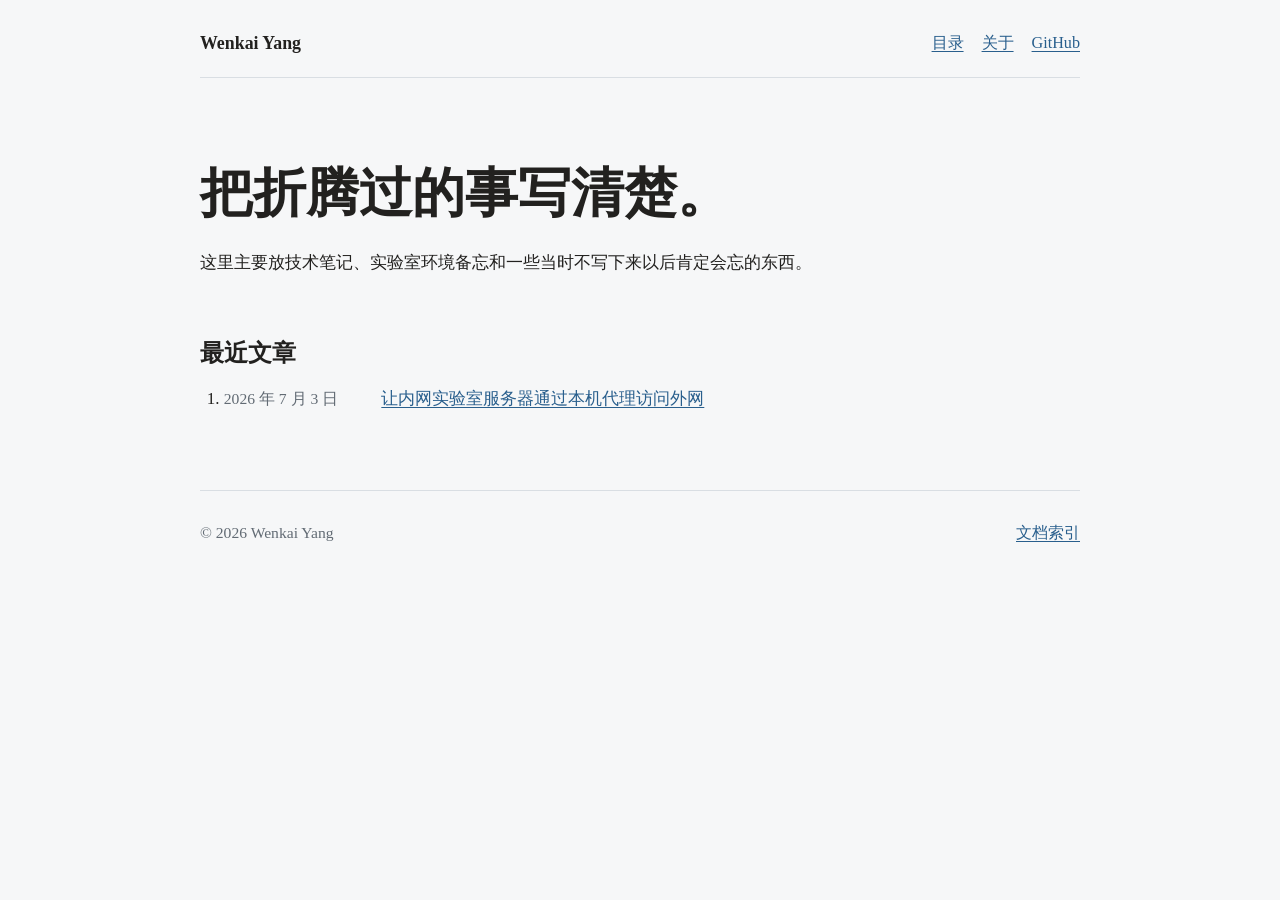
==== index.html @ f85a7700 "Build blog scaffold and polish first post" ====
<!doctype html>
<html lang="zh-CN">
<head>
  <meta charset="utf-8">
  <meta name="viewport" content="width=device-width, initial-scale=1">
  <title>Wenkai Yang 的博客</title>
  <meta name="description" content="技术笔记、实验记录和一点日常写作。">
  <link rel="stylesheet" href="/styles/site.css">
</head>
<body>
  <header class="site-header">
    <a class="brand" href="/">Wenkai Yang</a>
    <nav class="site-nav" aria-label="主导航">
      <a href="/toc.html">目录</a>
      <a href="/about.html">关于</a>
      <a href="https://github.com/ywk-ai" rel="me">GitHub</a>
    </nav>
  </header>

  <main class="page">
    <section class="intro">
      <h1>把折腾过的事写清楚。</h1>
      <p>这里主要放技术笔记、实验室环境备忘和一些当时不写下来以后肯定会忘的东西。</p>
    </section>

    <section class="latest" aria-labelledby="latest-title">
      <h2 id="latest-title">最近文章</h2>
      <ol class="post-list">
        <li>
          <time datetime="2026-07-03">2026 年 7 月 3 日</time>
          <a href="/writings/tech/lab-server-reverse-proxy-codex.html">让内网实验室服务器通过本机代理访问外网</a>
        </li>
      </ol>
    </section>
  </main>

  <footer class="site-footer">
    <span>© 2026 Wenkai Yang</span>
    <a href="/toc.html">文档索引</a>
  </footer>
</body>
</html>
---- styles/site.css ----
:root {
  color-scheme: light;
  --bg: #f6f7f8;
  --paper: #ffffff;
  --ink: #22211f;
  --muted: #626b74;
  --line: #d9dee3;
  --accent: #295f8d;
  --accent-strong: #174667;
  --code-bg: #eef1f4;
  --max: 880px;
}

* {
  box-sizing: border-box;
}

html {
  font-size: 17px;
}

body {
  margin: 0;
  min-height: 100vh;
  background: var(--bg);
  color: var(--ink);
  font-family: Georgia, "Times New Roman", "Noto Serif SC", "Songti SC", serif;
  line-height: 1.76;
}

a {
  color: var(--accent);
  text-decoration-thickness: 1px;
  text-underline-offset: 0.18em;
}

a:hover {
  color: var(--accent-strong);
}

.site-header,
.site-footer {
  width: min(var(--max), calc(100% - 32px));
  margin: 0 auto;
  display: flex;
  align-items: center;
  justify-content: space-between;
  gap: 24px;
}

.site-header {
  padding: 28px 0 18px;
  border-bottom: 1px solid var(--line);
}

.site-footer {
  padding: 28px 0 40px;
  border-top: 1px solid var(--line);
  color: var(--muted);
  font-size: 0.92rem;
}

.brand {
  color: var(--ink);
  font-size: 1.05rem;
  font-weight: 700;
  text-decoration: none;
}

.site-nav {
  display: flex;
  align-items: center;
  gap: 18px;
  font-size: 0.95rem;
}

.site-nav a[aria-current="page"] {
  color: var(--ink);
  text-decoration: none;
}

.page {
  width: min(var(--max), calc(100% - 32px));
  margin: 0 auto;
  padding: 54px 0 66px;
}

.intro {
  max-width: 760px;
  padding: 26px 0 42px;
}

h1,
h2,
h3 {
  line-height: 1.35;
  letter-spacing: 0;
}

h1 {
  margin: 0 0 18px;
  font-size: clamp(2rem, 7vw, 3.1rem);
  font-weight: 700;
}

h2 {
  margin: 42px 0 14px;
  font-size: 1.42rem;
}

h3 {
  margin: 30px 0 10px;
  font-size: 1.08rem;
}

p {
  margin: 0 0 18px;
}

hr {
  margin: 34px 0;
  border: 0;
  border-top: 1px solid var(--line);
}

.latest h2 {
  margin-top: 0;
}

.latest.compact h2 {
  font-size: 1.1rem;
}

.post-list {
  margin: 0;
  padding-left: 1.4rem;
}

.post-list li {
  margin: 10px 0;
}

.post-list time {
  display: inline-block;
  min-width: 9.8em;
  color: var(--muted);
  font-size: 0.92rem;
}

.root-label,
.meta,
.crumb,
.muted {
  color: var(--muted);
}

.crumb {
  margin-bottom: 24px;
  font-size: 0.92rem;
}

.meta {
  margin-bottom: 32px;
  font-size: 0.95rem;
}

.article {
  max-width: 820px;
}

.article h1 {
  font-size: clamp(2rem, 7vw, 3.05rem);
}

.article ul {
  padding-left: 1.25rem;
}

.article li {
  margin: 8px 0;
}

pre,
code {
  font-family: "Cascadia Code", "SFMono-Regular", Consolas, monospace;
}

code {
  padding: 0.08em 0.28em;
  border-radius: 4px;
  background: var(--code-bg);
  font-size: 0.92em;
}

pre {
  margin: 18px 0 24px;
  padding: 16px 18px;
  overflow-x: auto;
  border: 1px solid var(--line);
  border-radius: 6px;
  background: var(--paper);
  line-height: 1.55;
}

pre code {
  padding: 0;
  border-radius: 0;
  background: transparent;
  font-size: 0.9rem;
}

.toc-tree {
  padding: 0;
  border: 0;
  background: transparent;
  white-space: pre;
}

.toc-tree .line {
  display: block;
}

@media (max-width: 640px) {
  html {
    font-size: 16px;
  }

  .site-header,
  .site-footer {
    align-items: flex-start;
    flex-direction: column;
    gap: 10px;
  }

  .site-nav {
    flex-wrap: wrap;
    gap: 12px;
  }

  .page {
    padding-top: 36px;
  }

  .post-list time {
    display: block;
    min-width: 0;
  }
}
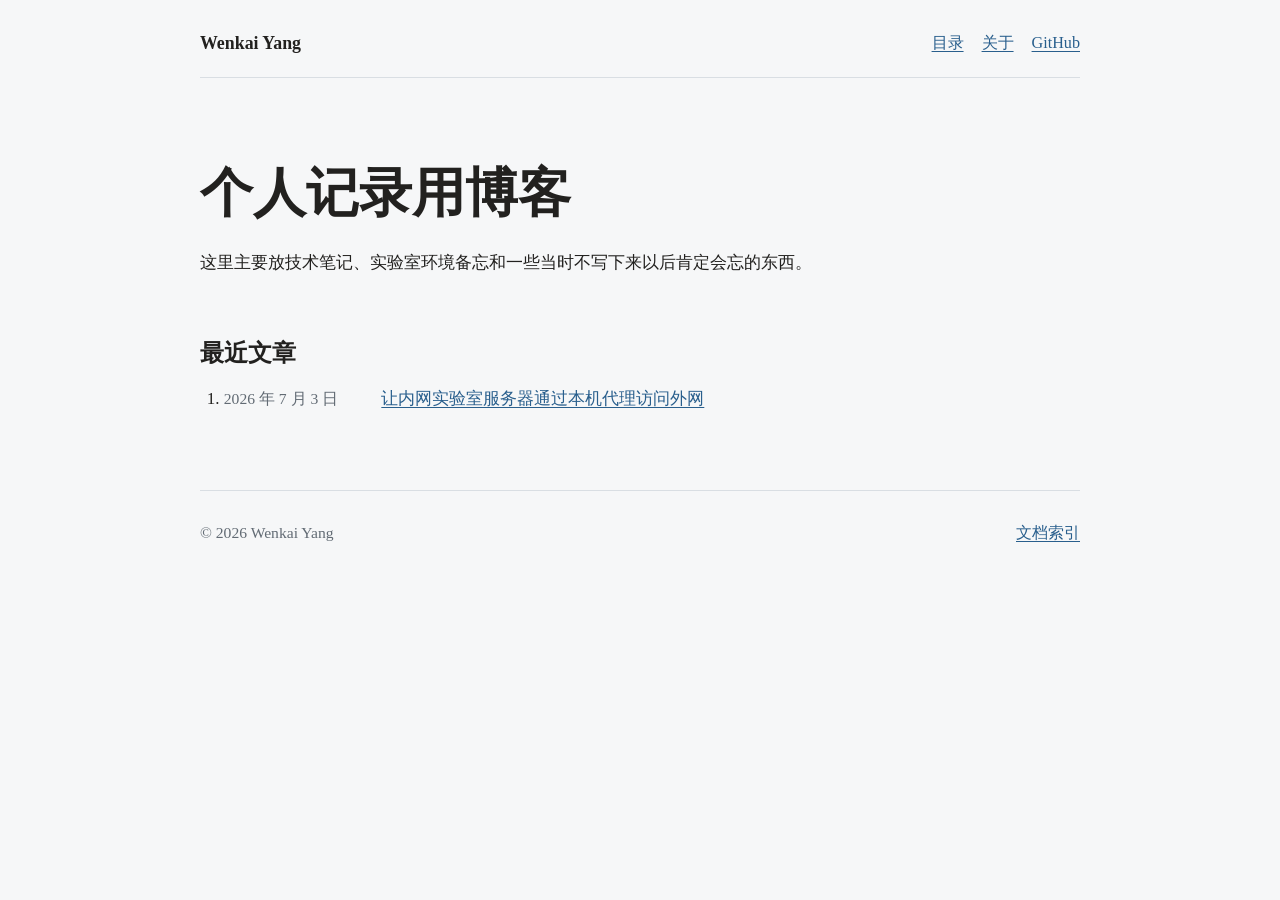
==== commit fad65c45: "Update blog copy" ====
--- a/index.html
+++ b/index.html
@@ -19,7 +19,7 @@
 
   <main class="page">
     <section class="intro">
-      <h1>把折腾过的事写清楚。</h1>
+      <h1>个人记录用博客</h1>
       <p>这里主要放技术笔记、实验室环境备忘和一些当时不写下来以后肯定会忘的东西。</p>
     </section>
 
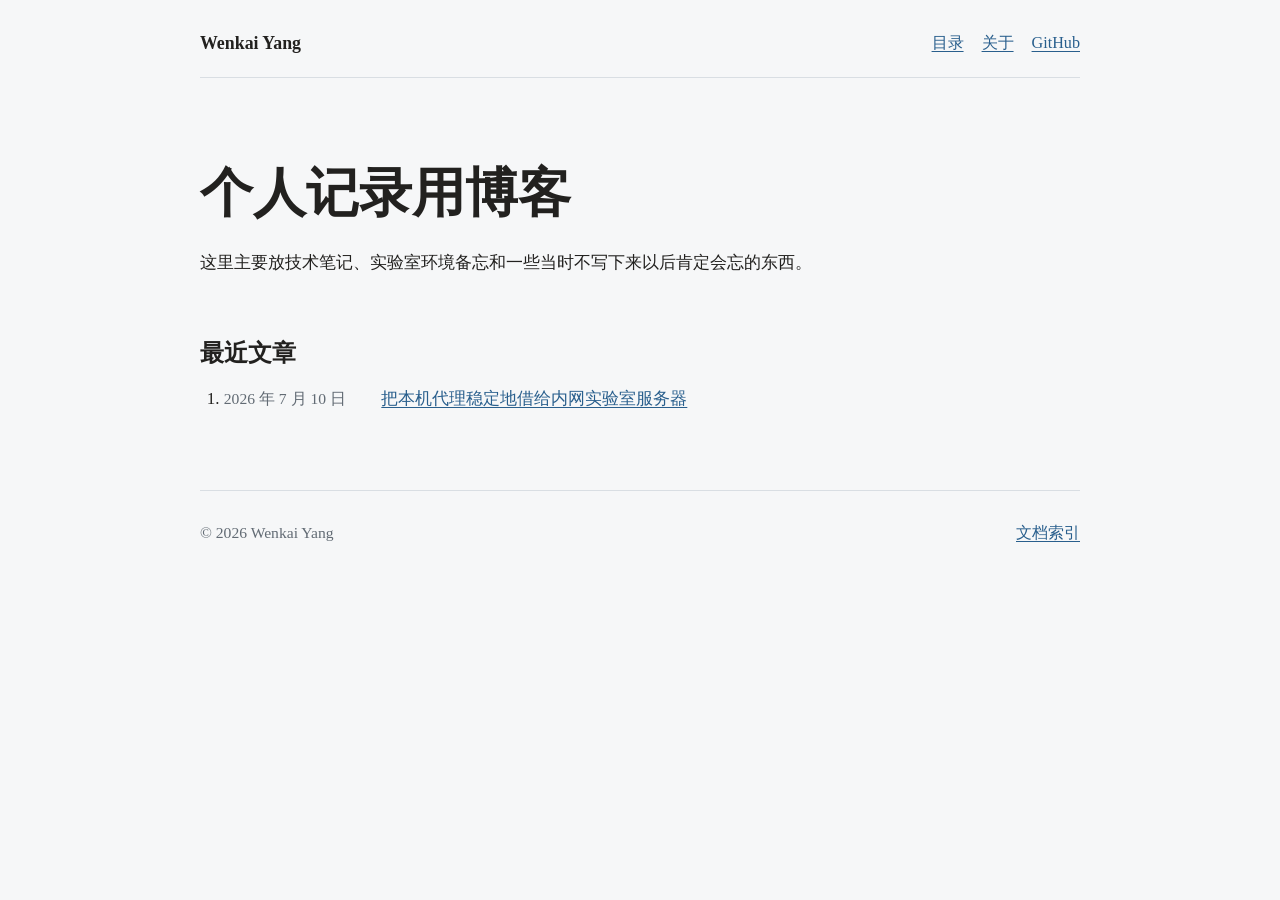
==== commit e1666878: "Document stable lab server proxy tunnel" ====
--- a/index.html
+++ b/index.html
@@ -5,14 +5,14 @@
   <meta name="viewport" content="width=device-width, initial-scale=1">
   <title>Wenkai Yang 的博客</title>
   <meta name="description" content="技术笔记、实验记录和一点日常写作。">
-  <link rel="stylesheet" href="/styles/site.css">
+  <link rel="stylesheet" href="styles/site.css">
 </head>
 <body>
   <header class="site-header">
-    <a class="brand" href="/">Wenkai Yang</a>
+    <a class="brand" href="index.html">Wenkai Yang</a>
     <nav class="site-nav" aria-label="主导航">
-      <a href="/toc.html">目录</a>
-      <a href="/about.html">关于</a>
+      <a href="toc.html">目录</a>
+      <a href="about.html">关于</a>
       <a href="https://github.com/ywk-ai" rel="me">GitHub</a>
     </nav>
   </header>
@@ -27,8 +27,8 @@
       <h2 id="latest-title">最近文章</h2>
       <ol class="post-list">
         <li>
-          <time datetime="2026-07-03">2026 年 7 月 3 日</time>
-          <a href="/writings/tech/lab-server-reverse-proxy-codex.html">让内网实验室服务器通过本机代理访问外网</a>
+          <time datetime="2026-07-10">2026 年 7 月 10 日</time>
+          <a href="writings/tech/lab-server-reverse-proxy-codex.html">把本机代理稳定地借给内网实验室服务器</a>
         </li>
       </ol>
     </section>
@@ -36,7 +36,7 @@
 
   <footer class="site-footer">
     <span>© 2026 Wenkai Yang</span>
-    <a href="/toc.html">文档索引</a>
+    <a href="toc.html">文档索引</a>
   </footer>
 </body>
 </html>
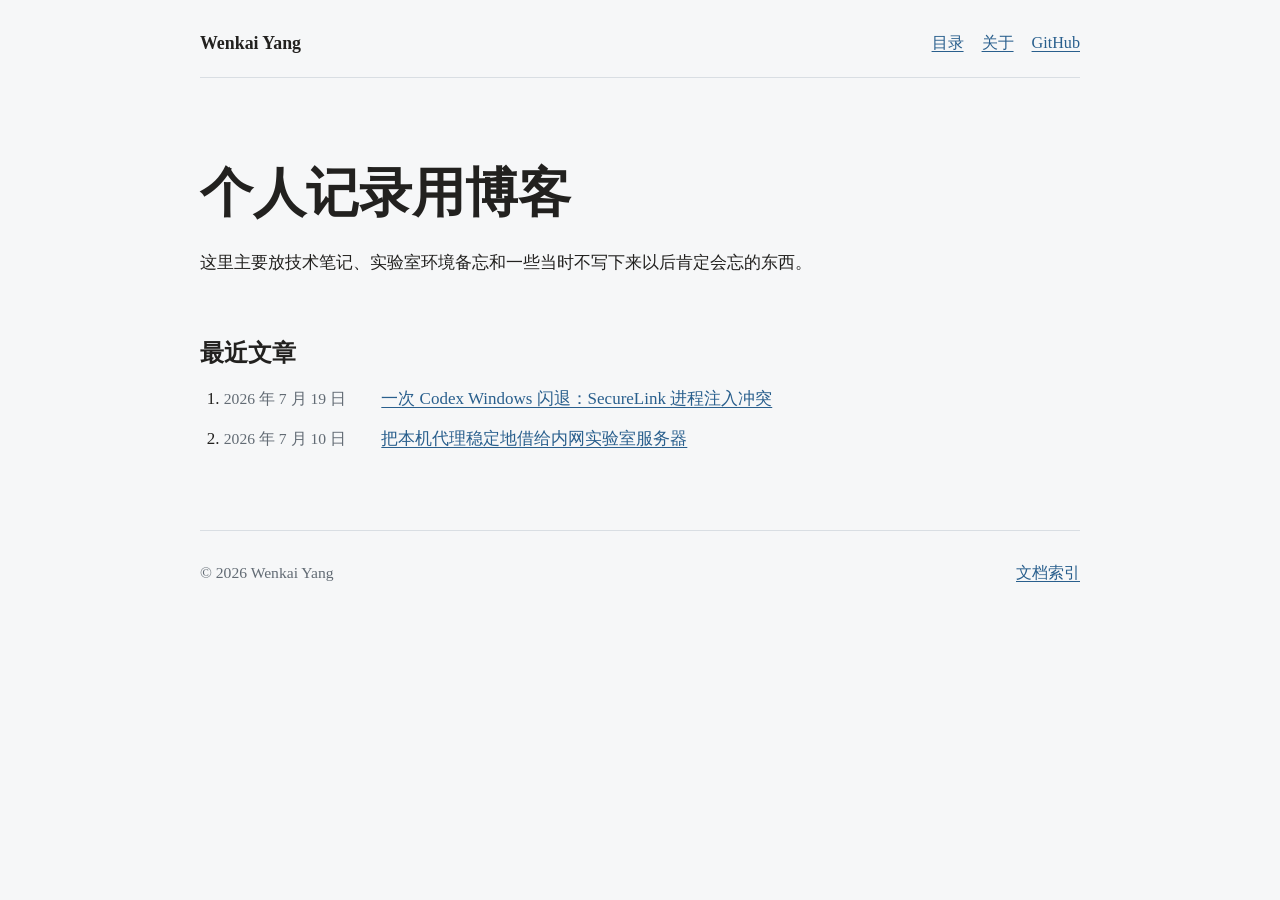
==== commit 30236095: "Document SecureLink crash diagnosis" ====
--- a/index.html
+++ b/index.html
@@ -27,6 +27,10 @@
       <h2 id="latest-title">最近文章</h2>
       <ol class="post-list">
         <li>
+          <time datetime="2026-07-19">2026 年 7 月 19 日</time>
+          <a href="writings/tech/codex-windows-securelink-crash.html">一次 Codex Windows 闪退：SecureLink 进程注入冲突</a>
+        </li>
+        <li>
           <time datetime="2026-07-10">2026 年 7 月 10 日</time>
           <a href="writings/tech/lab-server-reverse-proxy-codex.html">把本机代理稳定地借给内网实验室服务器</a>
         </li>
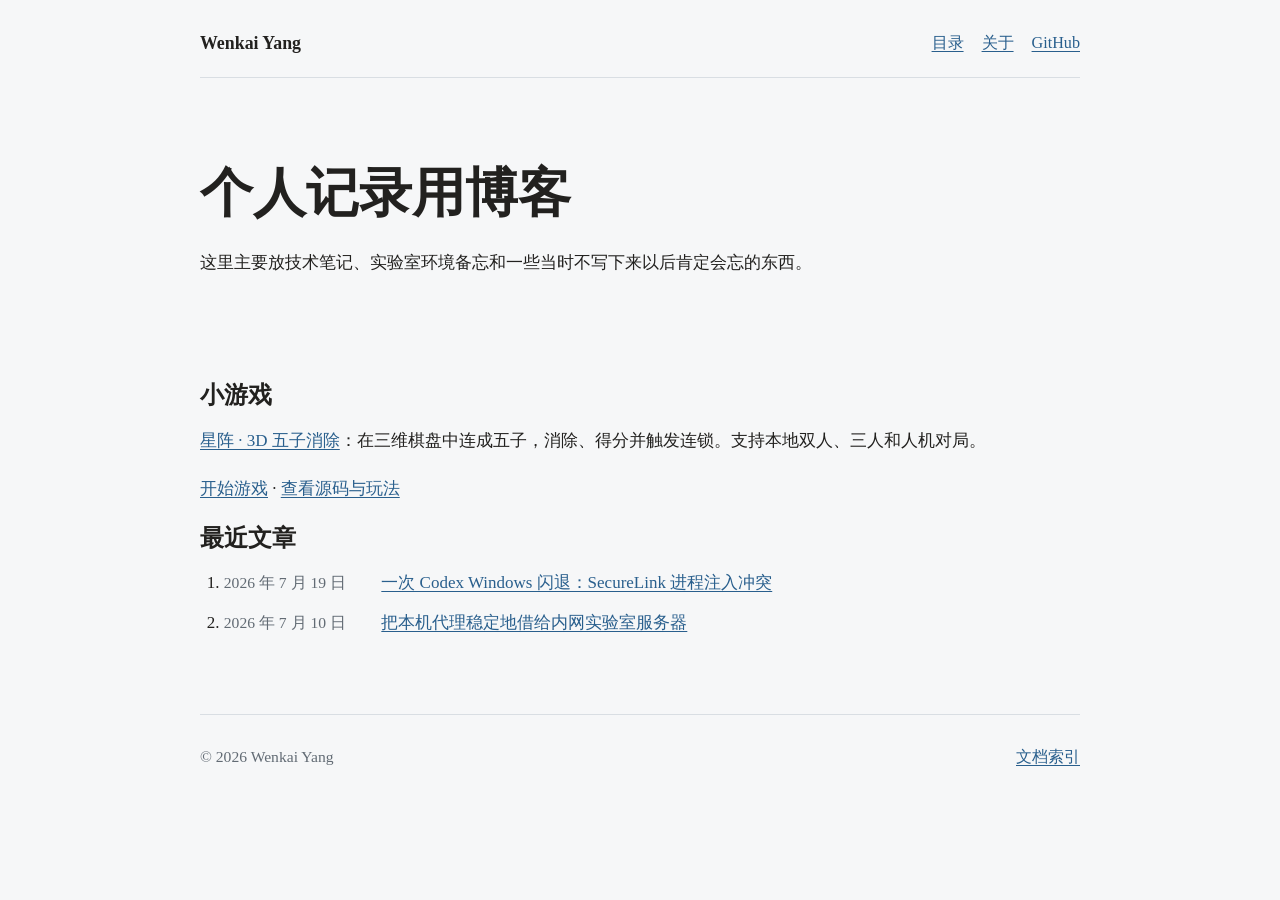
==== commit 9ebf910b: "Add playable 3D gomoku game and homepage links" ====
--- a/index.html
+++ b/index.html
@@ -23,6 +23,12 @@
       <p>这里主要放技术笔记、实验室环境备忘和一些当时不写下来以后肯定会忘的东西。</p>
     </section>
 
+    <section aria-labelledby="games-title">
+      <h2 id="games-title">小游戏</h2>
+      <p><a href="games/3d-gomoku/">星阵 · 3D 五子消除</a>：在三维棋盘中连成五子，消除、得分并触发连锁。支持本地双人、三人和人机对局。</p>
+      <p><a href="games/3d-gomoku/">开始游戏</a> · <a href="https://github.com/EugneLNC/3d-gomoku">查看源码与玩法</a></p>
+    </section>
+
     <section class="latest" aria-labelledby="latest-title">
       <h2 id="latest-title">最近文章</h2>
       <ol class="post-list">
